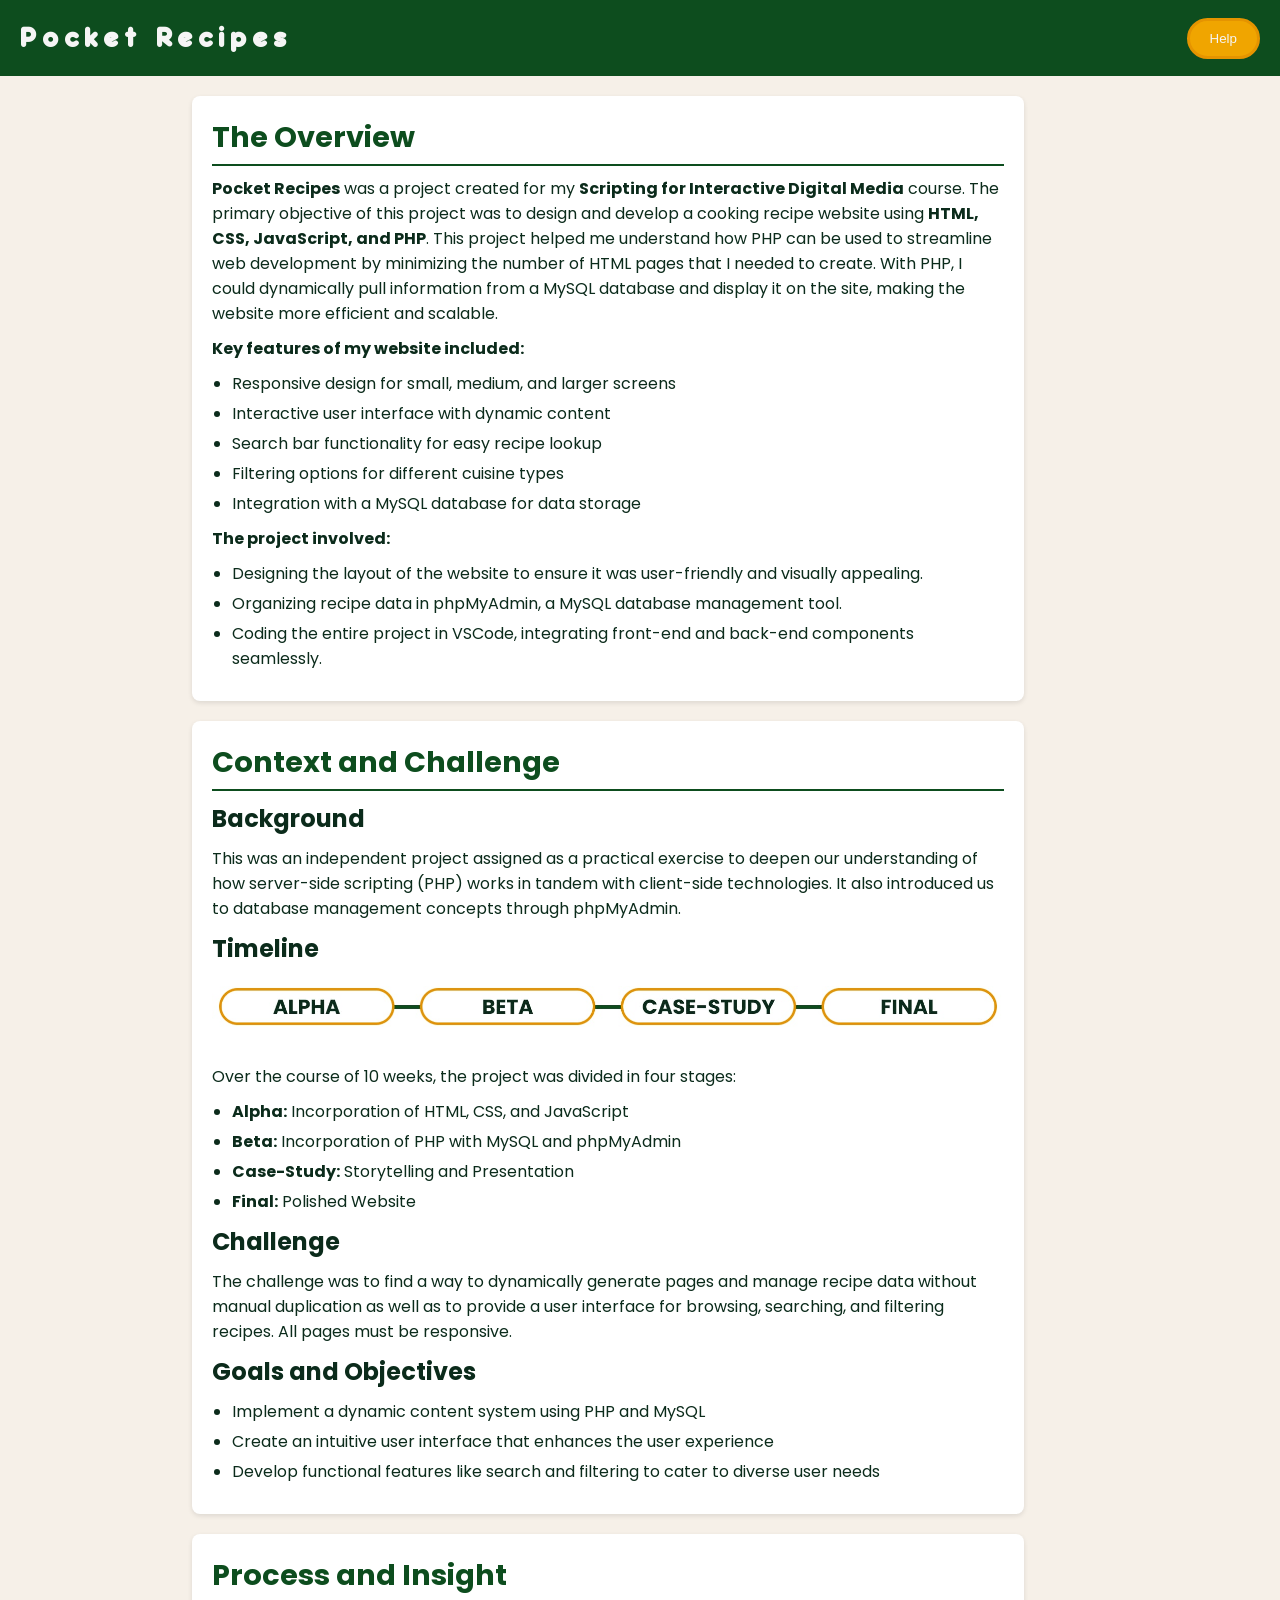
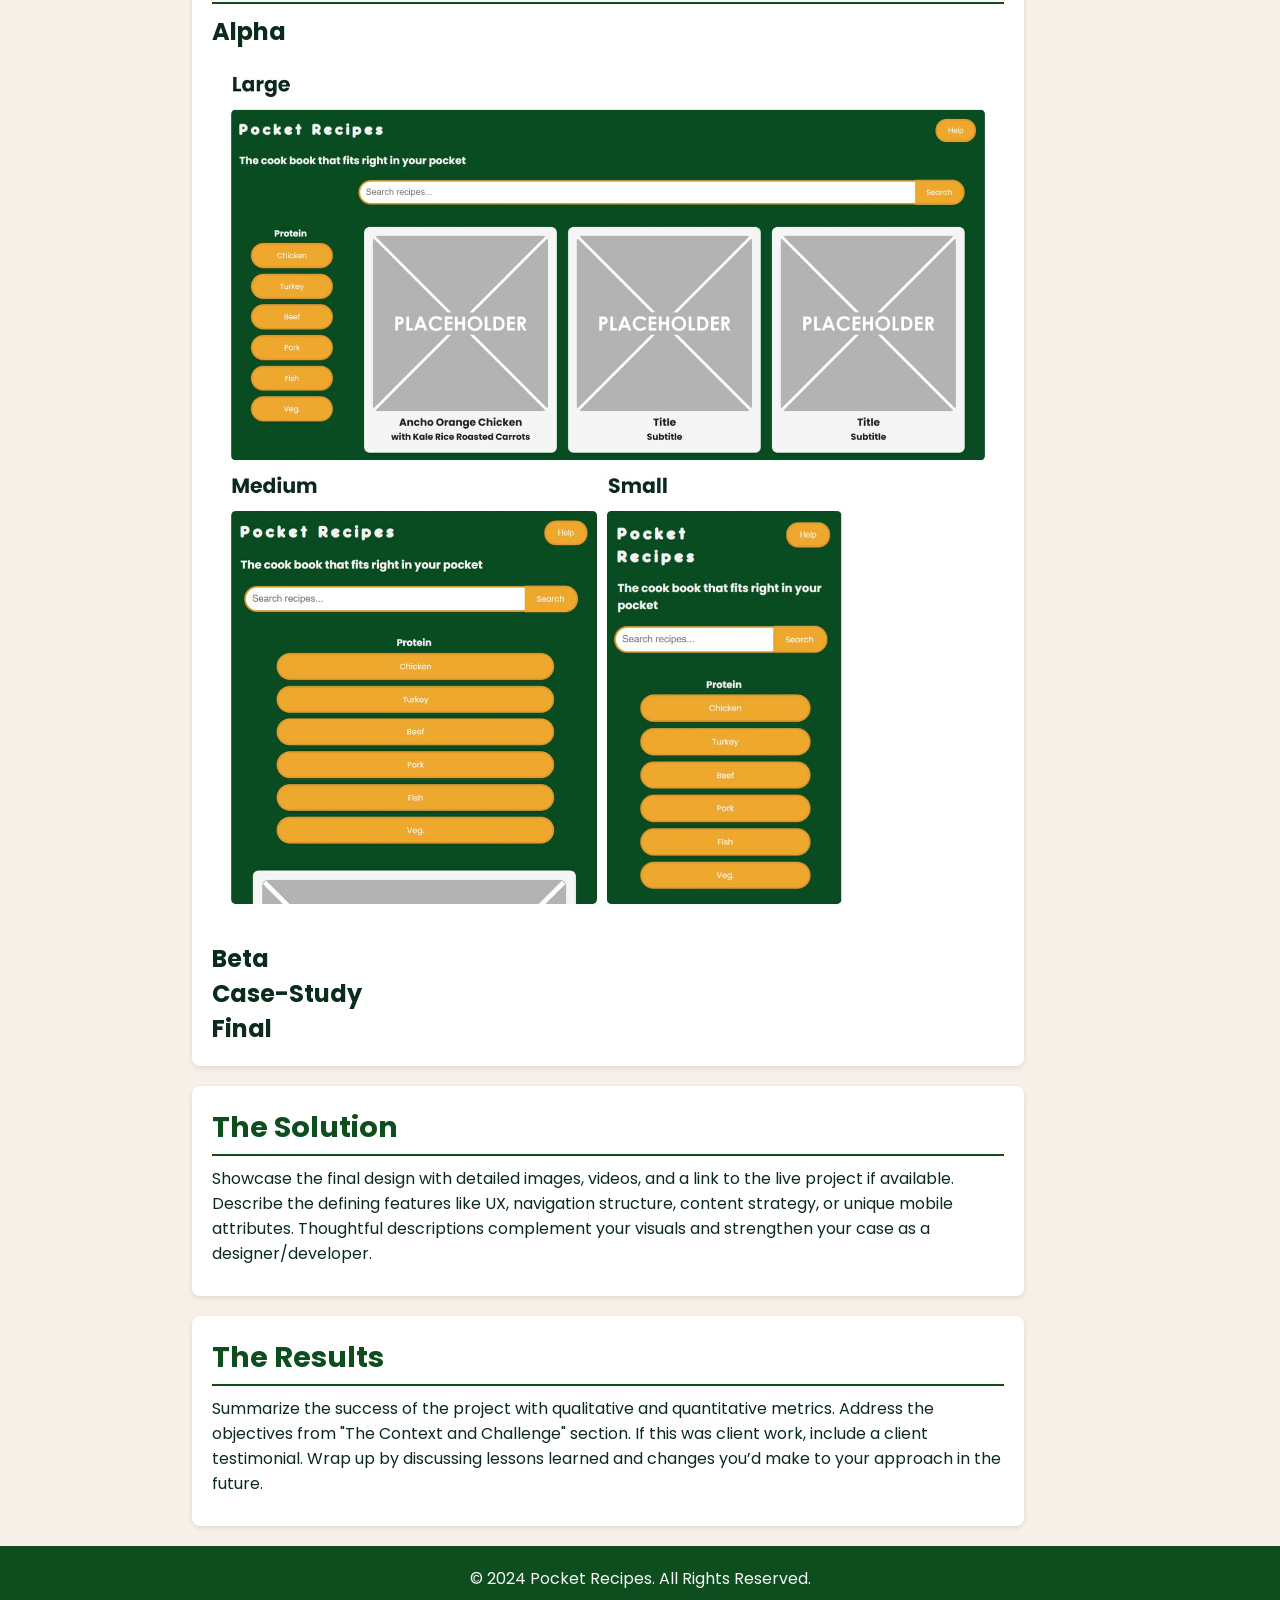
==== case-study.html @ 88df79f3 "Test" ====
<!DOCTYPE html>
<html lang="en">
<head>
    <meta charset="UTF-8">
    <meta name="viewport" content="width=device-width, initial-scale=1.0">
    <title>Case-Study Page</title>
    <link href="style.css" rel="stylesheet" type="text/css"> 
    <link rel="preconnect" href="https://fonts.googleapis.com">
    <link rel="preconnect" href="https://fonts.gstatic.com" crossorigin>
    <link href="https://fonts.googleapis.com/css2?family=Poppins:ital,wght@0,100;0,200;0,300;0,400;0,500;0,600;0,700;0,800;0,900;1,100;1,200;1,300;1,400;1,500;1,600;1,700;1,800;1,900&display=swap" rel="stylesheet">
</head>

<body>
    <!-- Hero Section -->
    <div class="hero">
        <div class="hero-text">
            <a href="index.php">
                <h1>Pocket Recipes</h1>
            </a>
        </div>
        <div class="help">
            <button onclick="window.location.href='help.php';">Help</button>    
        </div>
    </div>

    <div class="container">
        <section class="overview">
            <h1>The Overview</h1>
            <p><strong>Pocket Recipes</strong> was a project created for my <strong>Scripting for Interactive Digital Media</strong> course. The primary objective of this project was to design and develop a cooking recipe website using <strong>HTML, CSS, JavaScript, and PHP</strong>. This project helped me understand how PHP can be used to streamline web development by minimizing the number of HTML pages that I needed to create. With PHP, I could dynamically pull information from a MySQL database and display it on the site, making the website more efficient and scalable.</p>
            <p><strong>Key features of my website included:</strong></p>
            <ul>
                <li>Responsive design for small, medium, and larger screens</li>
                <li>Interactive user interface with dynamic content</li>
                <li>Search bar functionality for easy recipe lookup</li>
                <li>Filtering options for different cuisine types</li>
                <li>Integration with a MySQL database for data storage</li>
            </ul>
            <p><strong>The project involved:</strong></p>
            <ul>
                <li>Designing the layout of the website to ensure it was user-friendly and visually appealing.</li>
                <li>Organizing recipe data in phpMyAdmin, a MySQL database management tool.</li>
                <li>Coding the entire project in VSCode, integrating front-end and back-end components seamlessly.</li>
            </ul>
        </section>

        <section class="context-challenge">
            <h1>Context and Challenge</h1>
            <h2>Background</h2>
            <p>This was an independent project assigned as a practical exercise to deepen our understanding of how server-side scripting (PHP) works in tandem with client-side technologies. It also introduced us to database management concepts through phpMyAdmin.</p>
            <h2>Timeline</h2>
            <img src="pics/timeline-min.jpg" alt="Timeline">
            <p>Over the course of 10 weeks, the project was divided in four stages:<p>
            <ul>
                <li><strong>Alpha:</strong> Incorporation of HTML, CSS, and JavaScript </li>
                <li><strong>Beta:</strong> Incorporation of PHP with MySQL and phpMyAdmin</li>
                <li><strong>Case-Study:</strong> Storytelling and Presentation</li>
                <li><strong>Final:</strong> Polished Website</li>
            </ul>
            <h2>Challenge</h2>
            <p>The challenge was to find a way to dynamically generate pages and manage recipe data without manual duplication as well as to provide a user interface for browsing, searching, and filtering recipes. All pages must be responsive.</p>
            <h2>Goals and Objectives</h2>
            <ul>
                <li>Implement a dynamic content system using PHP and MySQL</li>
                <li>Create an intuitive user interface that enhances the user experience</li>            
                <li>Develop functional features like search and filtering to cater to diverse user needs</li>
            </ul>
        </section>

        <section class="process-insight">
            <h1>Process and Insight</h1>
            <h2>Alpha</h2>
            <img src="pics/alpha-home-min.jpg" alt="Alpha">
            <h2>Beta</h2>
            <h2>Case-Study</h2>
            <h2>Final</h2>
        </section>

        <section class="solution">
            <h1>The Solution</h1>
            <p>Showcase the final design with detailed images, videos, and a link to the live project if available. Describe the defining features like UX, navigation structure, content strategy, or unique mobile attributes. Thoughtful descriptions complement your visuals and strengthen your case as a designer/developer.</p>
        </section>

        <section class="results">
            <h1>The Results</h1>
            <p>Summarize the success of the project with qualitative and quantitative metrics. Address the objectives from "The Context and Challenge" section. If this was client work, include a client testimonial. Wrap up by discussing lessons learned and changes you’d make to your approach in the future.</p>
        </section>
    </div>

    <!-- Footer -->
    <footer>
        <p>&copy; 2024 Pocket Recipes. All Rights Reserved.</p>
    </footer>

    <script src="scripts.js"></script>
</body>
</html>
---- style.css ----
/* General Reset and Box-Sizing */
* {
  margin: 0;
  padding: 0;
  box-sizing: border-box;
}

/* Root */
:root {
  --orange: #f0a500;
  --dark-orange:#e59400; 
  --darker-orange: #c07d00;
  --burnt-orange: #cc7d06;
  --dark-green: #0d4d1e;
  --light-green: #197f34;
  --off-black: #1e1e1e;
  --tan: #f6f0e8;
  --green-text: #0b2b1b;
}

strong {
  color: var(--green-text);
}

/* Fonts */ 
@font-face {
  font-family: "FFat";
  src: url(fonts/FranxurterTotallyFat-X3G4Z.ttf);
}

@font-face {
  font-family: "FMed";
  src: url(fonts/FranxurterTotallyMedium-gxwjp.ttf);
}

/* Hero, Help Button, Case-Study Button, and Statement */
.hero {
  display: flex;
  justify-content: space-between;
  align-items: center;
  background-color: var(--dark-green);
}

.hero-text {
  flex: 1;
}

.hero-text h1{
  font-family: "FMed";
  color: whitesmoke;
  letter-spacing: 6px;
  padding: 20px;
}

.hero-text a  {
  text-decoration: none;
}

.help {
  text-align: right;
  padding-right: 20px;
  font-family: "Poppins";
}

.help button {
  padding: 10px 20px;
  border-radius: 30px;
  color: whitesmoke;
  background-color: var(--orange);
  border: 3px solid var(--dark-orange);
}

.help button:hover {
  cursor: pointer;
  background-color: var(--dark-orange);
}

.help-content {
  margin: 0px 40px;
  color: whitesmoke;
}

.help-content li {
  font-family: "Poppins";
  color: var(--green-text);
}

.help-content h3 {
  font-family: "Poppins";
  margin-top: 20px;
  color: var(--green-text);
}

.help-content h2 {
  font-family: "Poppins";
  font-size: 2rem;
  letter-spacing: 2px;
  padding: 20px;
  color: var(--green-text);
  text-align: center;
}

.help-content li {
  margin: 20px 40px;
}

/* Body Styles */
body {
  font-family: "Poppins";
  color:var(--green-text);
  background-color: var(--tan);
}

/* Search Form */

.search {
  margin: 2% 15%;
}

.search-form {
  display: flex;
  justify-content: center;
  margin-bottom: 20px;
  margin-top: 20px;
}

.search-form input[type="text"] {
  padding: 10px;
  font-size: 16px;
  border: 3px solid var(--dark-orange);
  border-radius: 30px 0px 0px 30px;
  width: 100%;
  outline: none;
  border-right: none;
}

.search-form button {
  background-color: var(--orange);
  color: whitesmoke;
  border: 3px solid var(--dark-orange);
  border-left: none;
  border-radius: 0px 30px 30px 0;
  padding: 10px 20px;
  cursor: pointer;
  font-family: "Poppins";
  outline: none;
}

.search-form button:hover {
  background-color: var(--dark-orange);
}

/* Filter Button Container */
.filter-button {
  display: flex;
  justify-content: center;
  gap: 10px;
  margin-bottom: 0px;
  flex-wrap: wrap; 
}

.filter-button form button {
  padding: 10px 20px;
  background-color: var(--orange);
  border: 10px solid var(--dark-orange);
  color: whitesmoke;
  border: none;
  border-radius: 20px;
  cursor: pointer;
}

.filter-button form button:hover {
  background-color: var(--dark-orange);
  transform: scale(1.1); 
}

.filter-button form button:active {
  transform: scale(1); /* Reset scale when clicked */
}

/* Recipe Cards Display */
.recipe-cards {
  display: flex;
  flex-wrap: wrap;
  gap: 20px;
  justify-content: center;
  margin: 20px 0px;
  padding: 2% 15%;
}

/* Recipe Card Styles */
.recipe-card {
  background-color: white;
  border-radius: 8px;
  box-shadow: 0 2px 8px rgba(0, 0, 0, 0.1);
  width: 300px;
  padding: 0px;
  text-align: center;
  transition: transform 0.3s ease, box-shadow 0.3s ease;
}

.recipe-card:hover {
  box-shadow: 0 10px 20px rgba(0, 0, 0, 0.2);
}

/* Recipe Image */
.recipe-image {
  width: 100%;
  height: auto;
  border-radius: 8px 8px 0px 0px;
  padding: 15px;
}

/* Recipe Title and Subtitle */
.recipe-title {
  font-size: 1.5em;
  font-weight: bold;
  margin-top: 10px;
  margin-left: 10px;
  margin-right: 10px;
}

.recipe-subtitle {
  font-size: 1.1em;
  color: #555;
  margin-top: 5px;
  margin-left: 10px;
  margin-right: 10px;
}

/* Recipe Information */
.recipe-card p {
  font-size: 14px;
  color: #666;
  margin-top: 10px;
  margin-bottom: 20px;
}

/* Recipe Description */
.recipe-description {
  font-size: 14px;
  color: #333;
  margin-top: 10px;
  line-height: 1.6;
}

/* Ingredients List */
.ingredients-list {
  list-style-type: none;
  margin-top: 10px;
  padding-left: 0;
}

.ingredients-list li {
  font-size: 14px;
  color: #555;
}

/* Steps Section */
.steps-container {
  margin-top: 20px;
  text-align: left;
}

.step {
  margin-bottom: 10px;
}

.step strong {
  font-weight: bold;
}

.step p {
  font-size: 14px;
  color: #333;
  margin-left: 10px;
}

/* Recipe Link */
.recipe-link {
  text-decoration: none;
  color: inherit;
}

/* Case-Study*/

.case-study {
  text-align: left;
  padding-right: 20px;
  font-family: "Poppins";
}

.case-study button {
  padding: 10px 20px;
  border-radius: 30px;
  color: whitesmoke;
  background-color: var(--orange);
  border: 3px solid var(--dark-orange);
}
.container {
  /* max-width: 1200px; */
  margin: 0 auto;
  padding-left:15%;
  padding-right: 20%;
  padding-top: 20px;
}

section {
  padding: 20px;
  background: #fff;
  border-radius: 8px;
  box-shadow: 0 2px 5px rgba(0, 0, 0, 0.1);
  margin-bottom: 20px;
}

section img {
  width: 100%;
  margin: 20px 0px;
}

section h1 {
  color: var(--dark-green);
  font-size: 1.8rem;
  margin-bottom: 10px;
  border-bottom: 2px solid var(--dark-green);
  padding-bottom: 5px;
}

section p {
  margin: 10px 0;
  font-size: 1rem;
  color: var(--text-color);
}

ul {
  list-style-type: disc;
  padding-left: 20px;
  margin: 10px 0;
}

ul li {
  margin: 5px 0;
  color: var(--text-color);
}

p strong {
  color: var(--green-text);
}

.sad-carrot {
  width: 60%;
  align-items: center;
  align-items: center;
}

.no-results-container {
  text-align: center;
  align-items: center;
}

footer {
  text-align: center;
  font-family: "Poppins";
  color: whitesmoke;
  background-color: var(--dark-green);
  padding: 20px;
}

/* Media Query for smaller screens */
@media (max-width: 768px) {
  .filter-button {
    justify-content: center; 
  }

  .filter-button form {
    flex-basis: 100%; 
    text-align: center;
  }

  .filter-button form button {
    width: 40%; 
    margin-bottom: 10px; 
  }
}
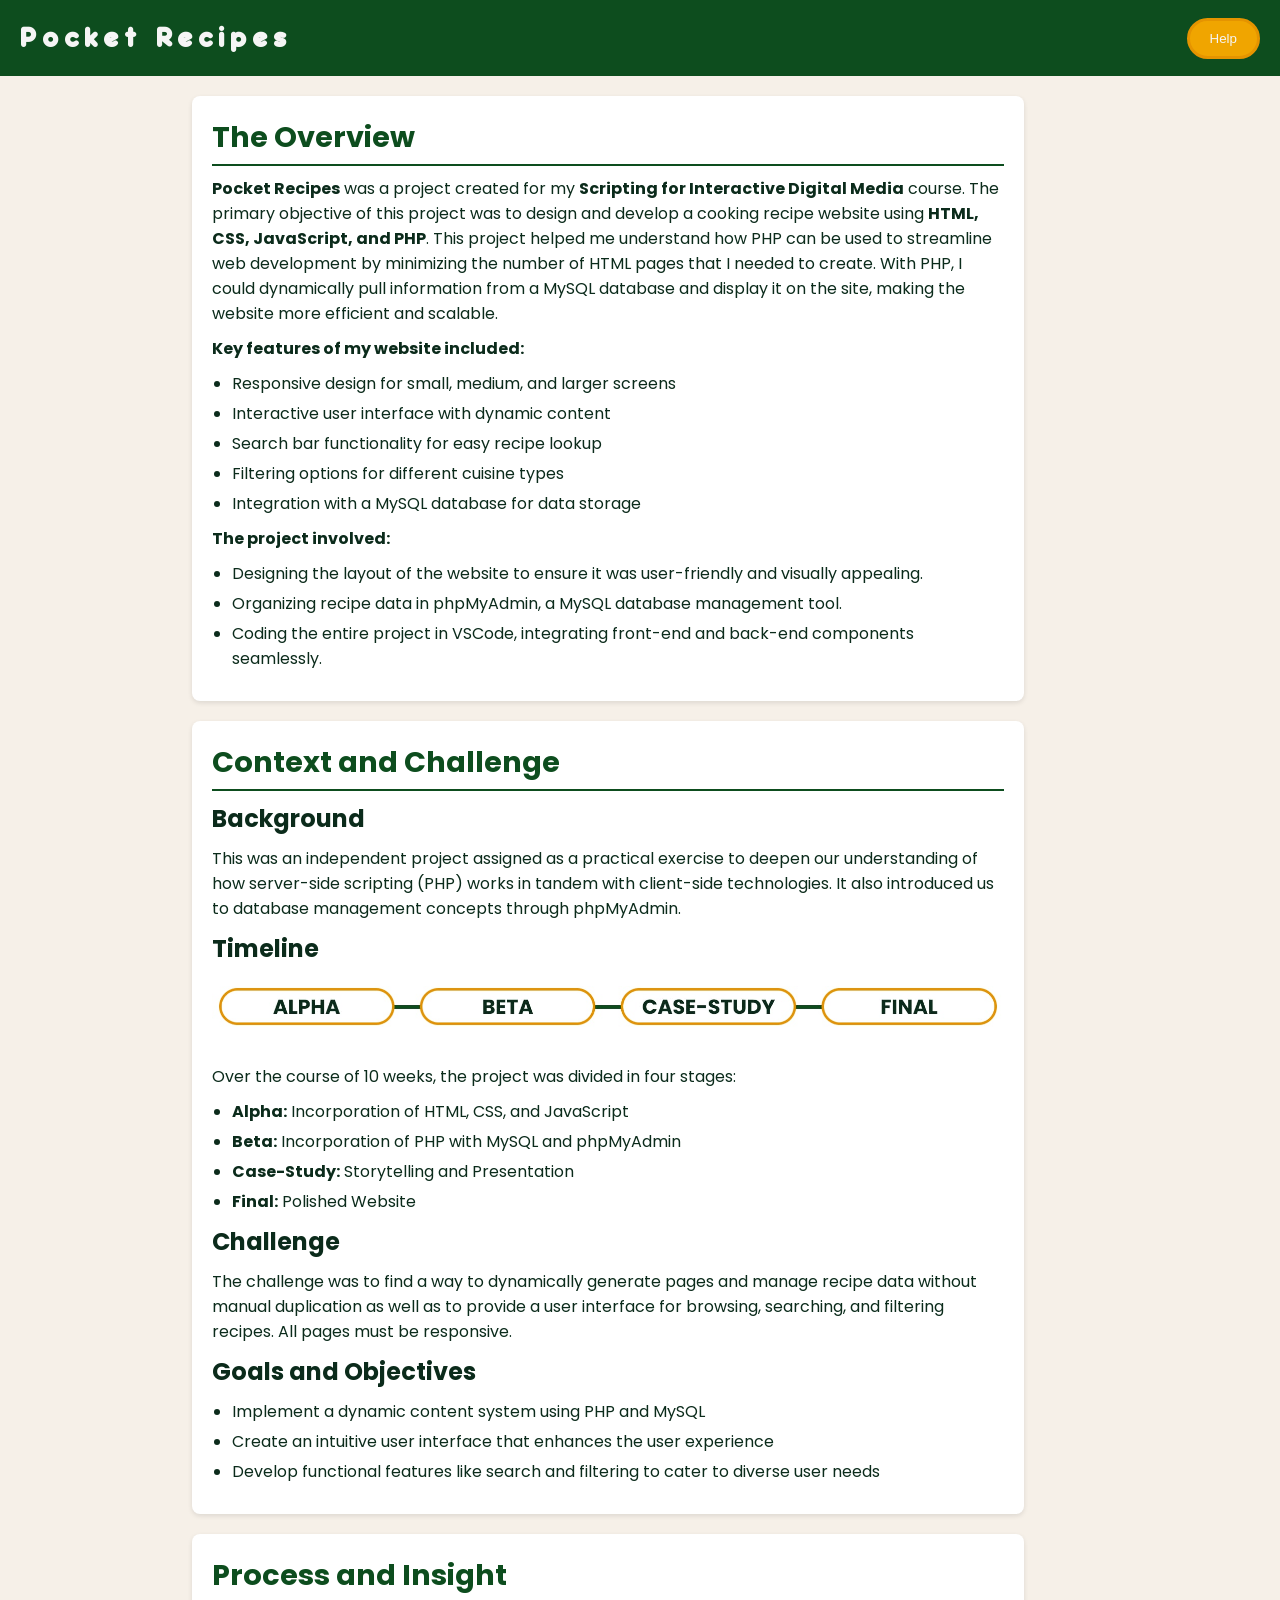
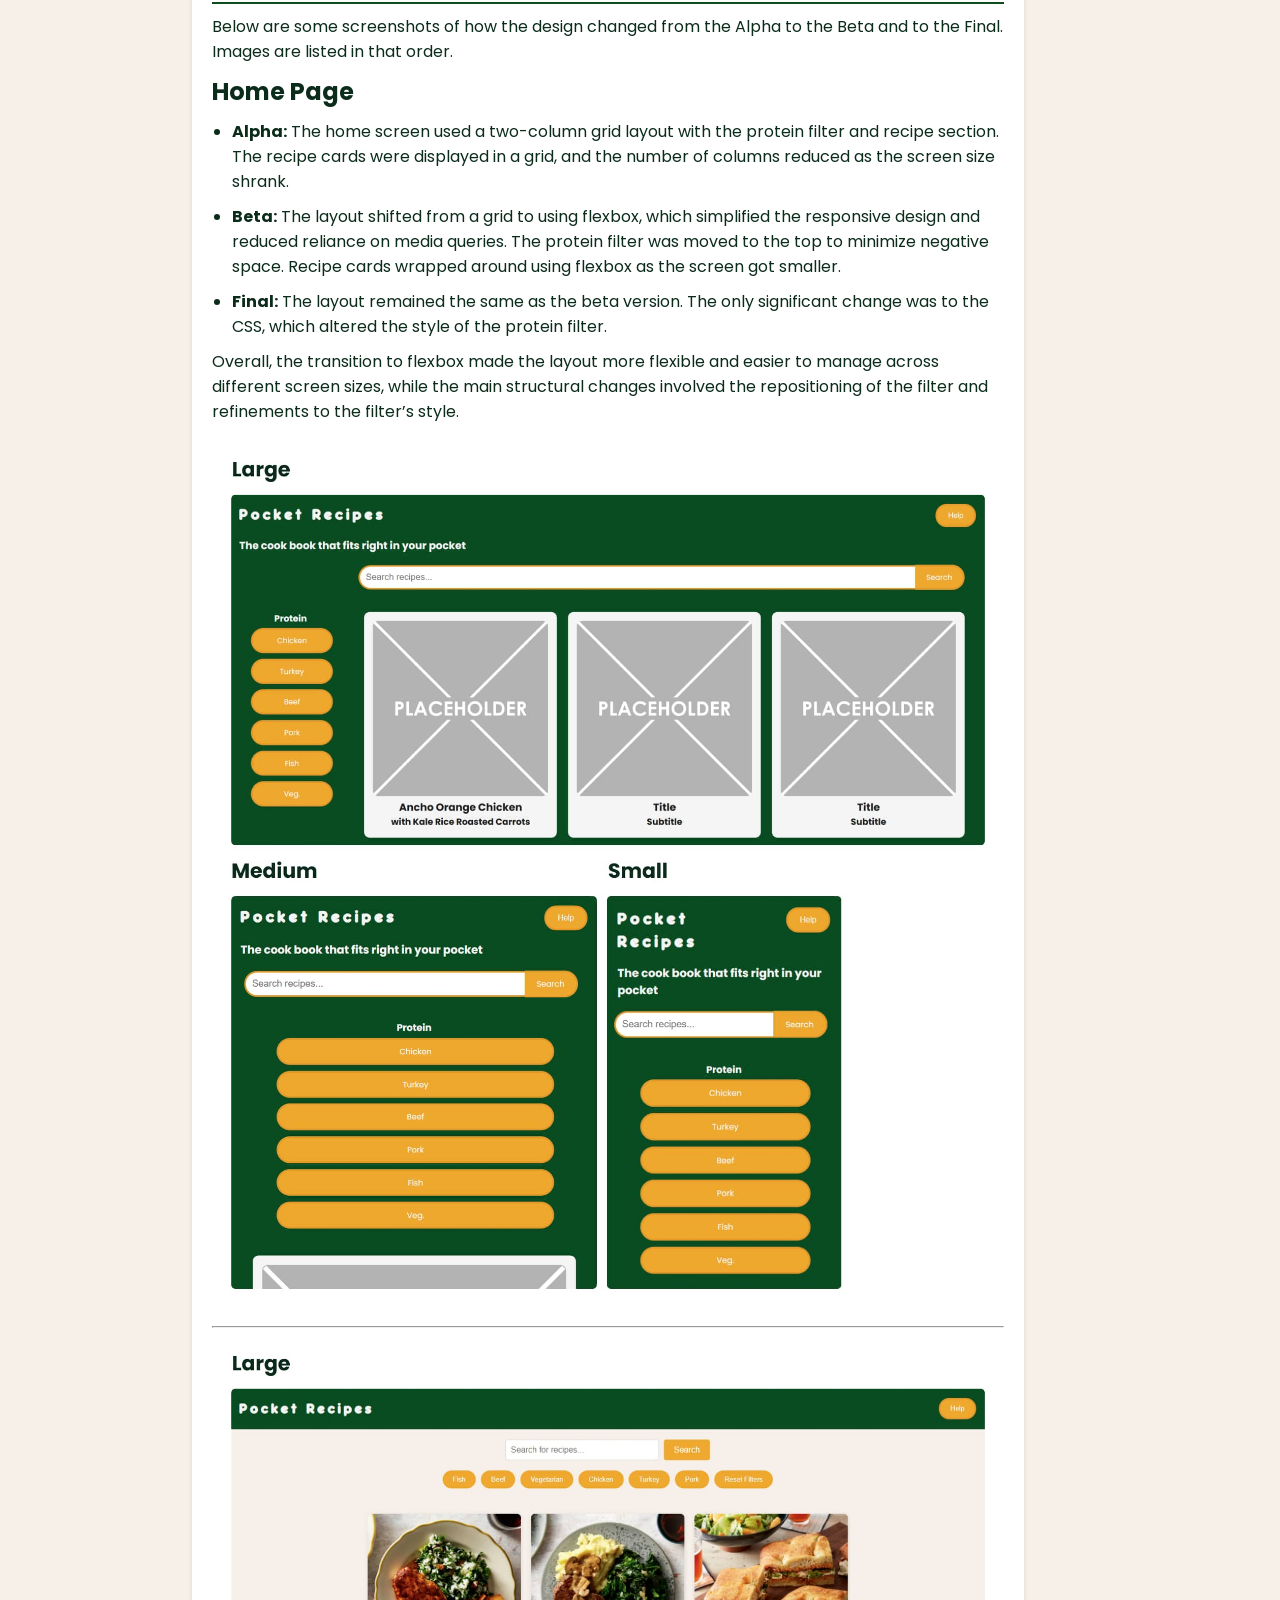
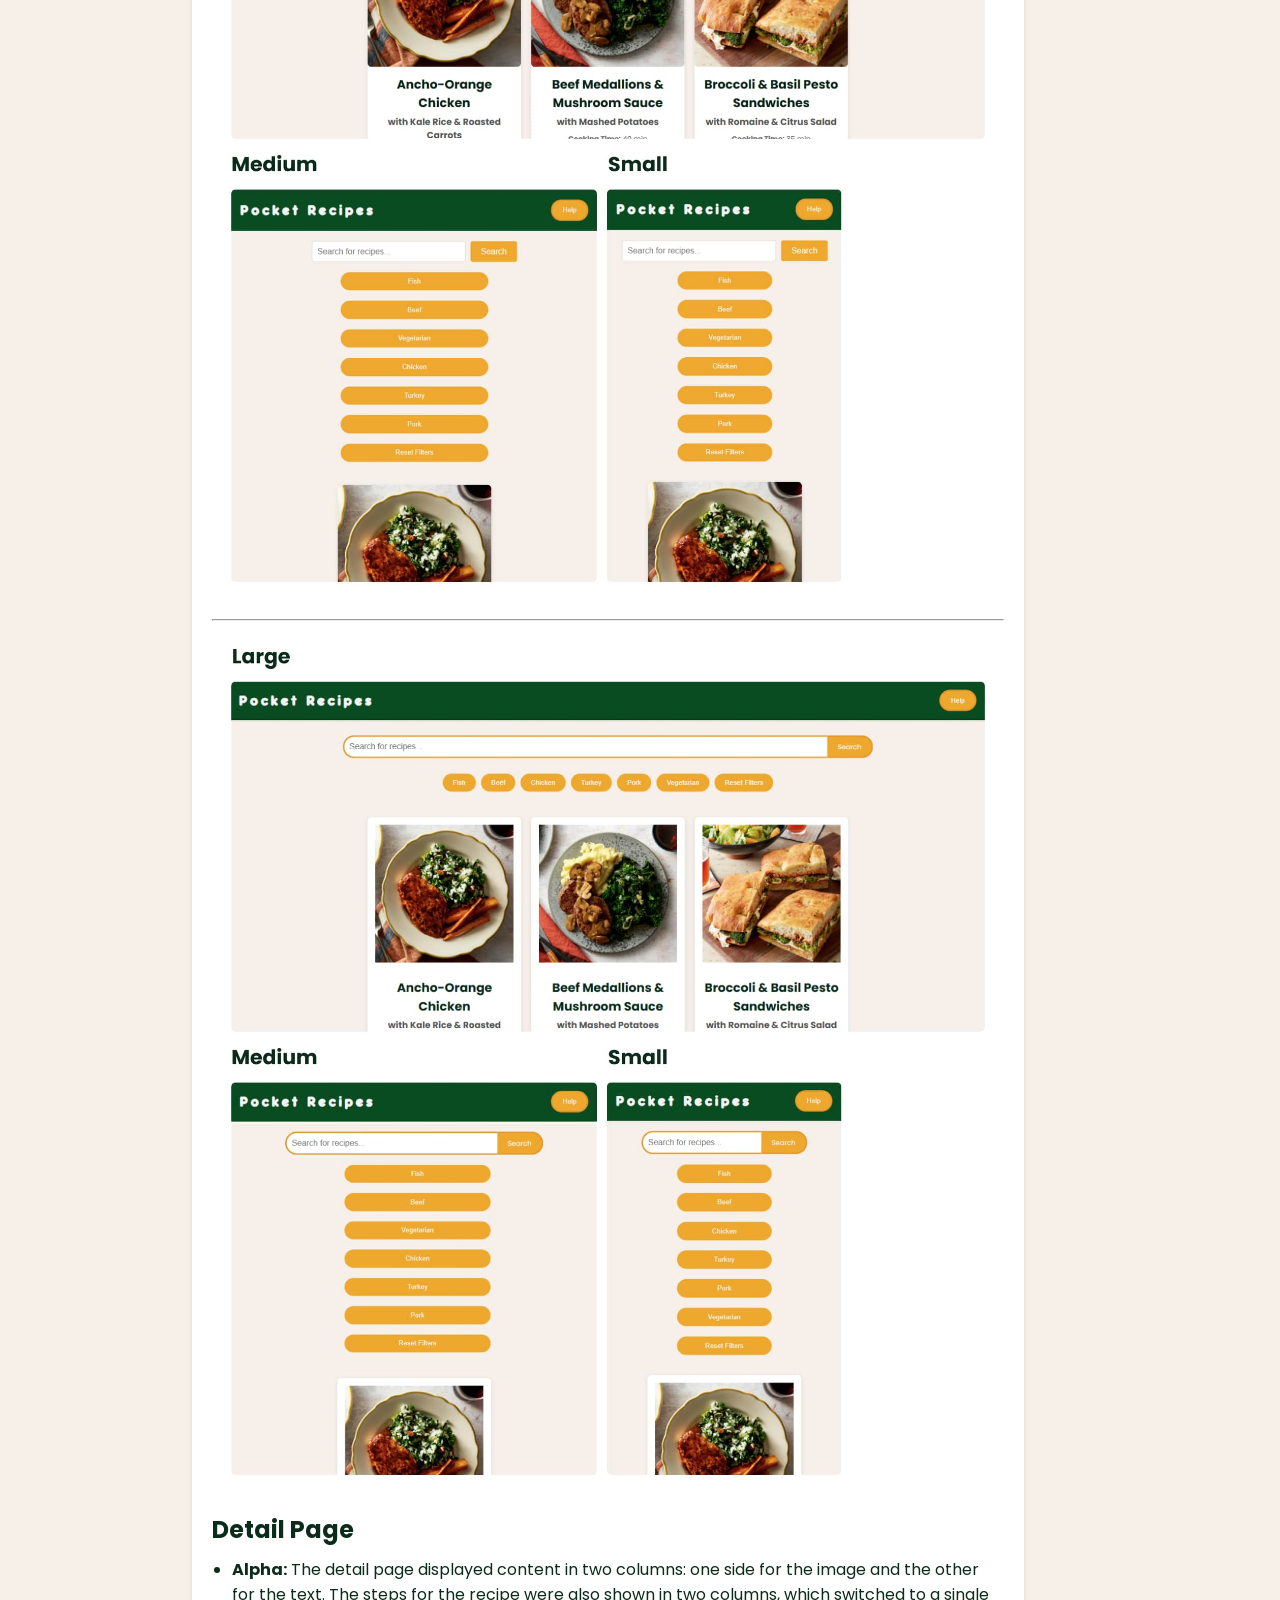
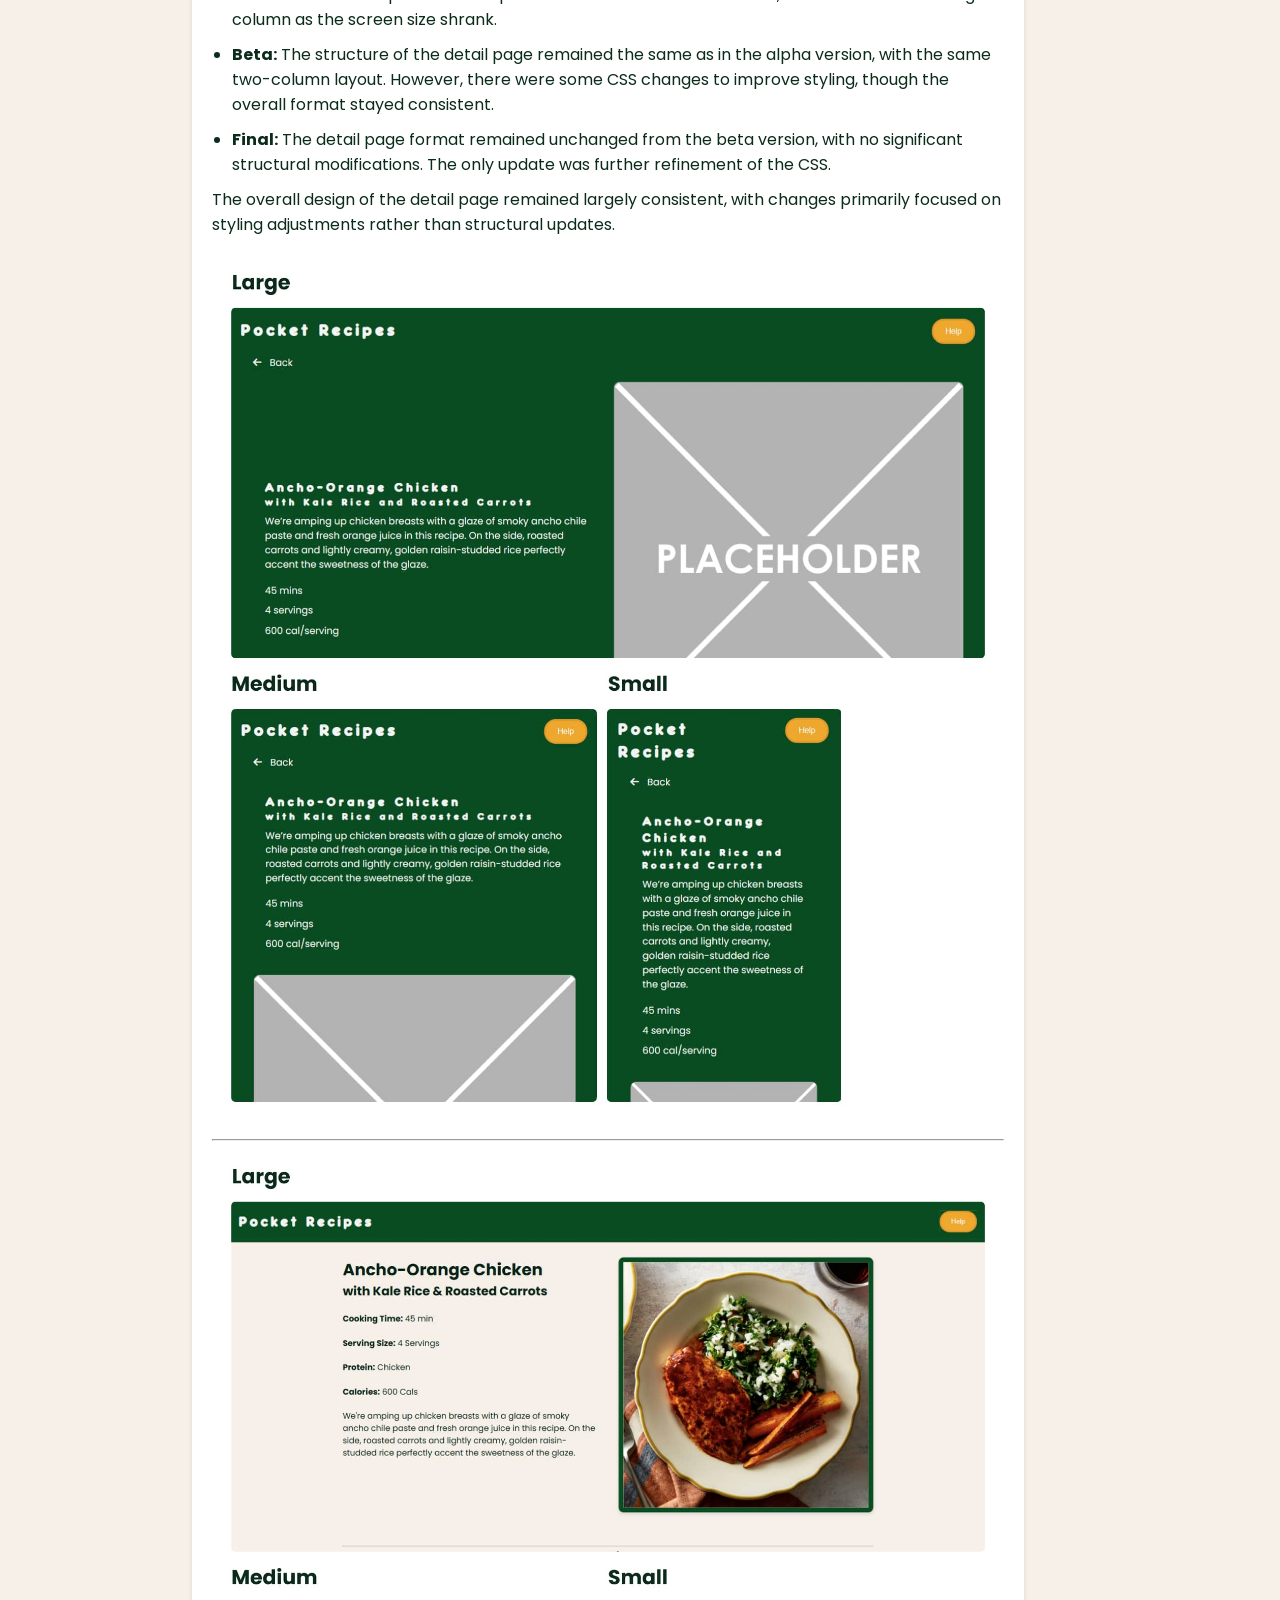
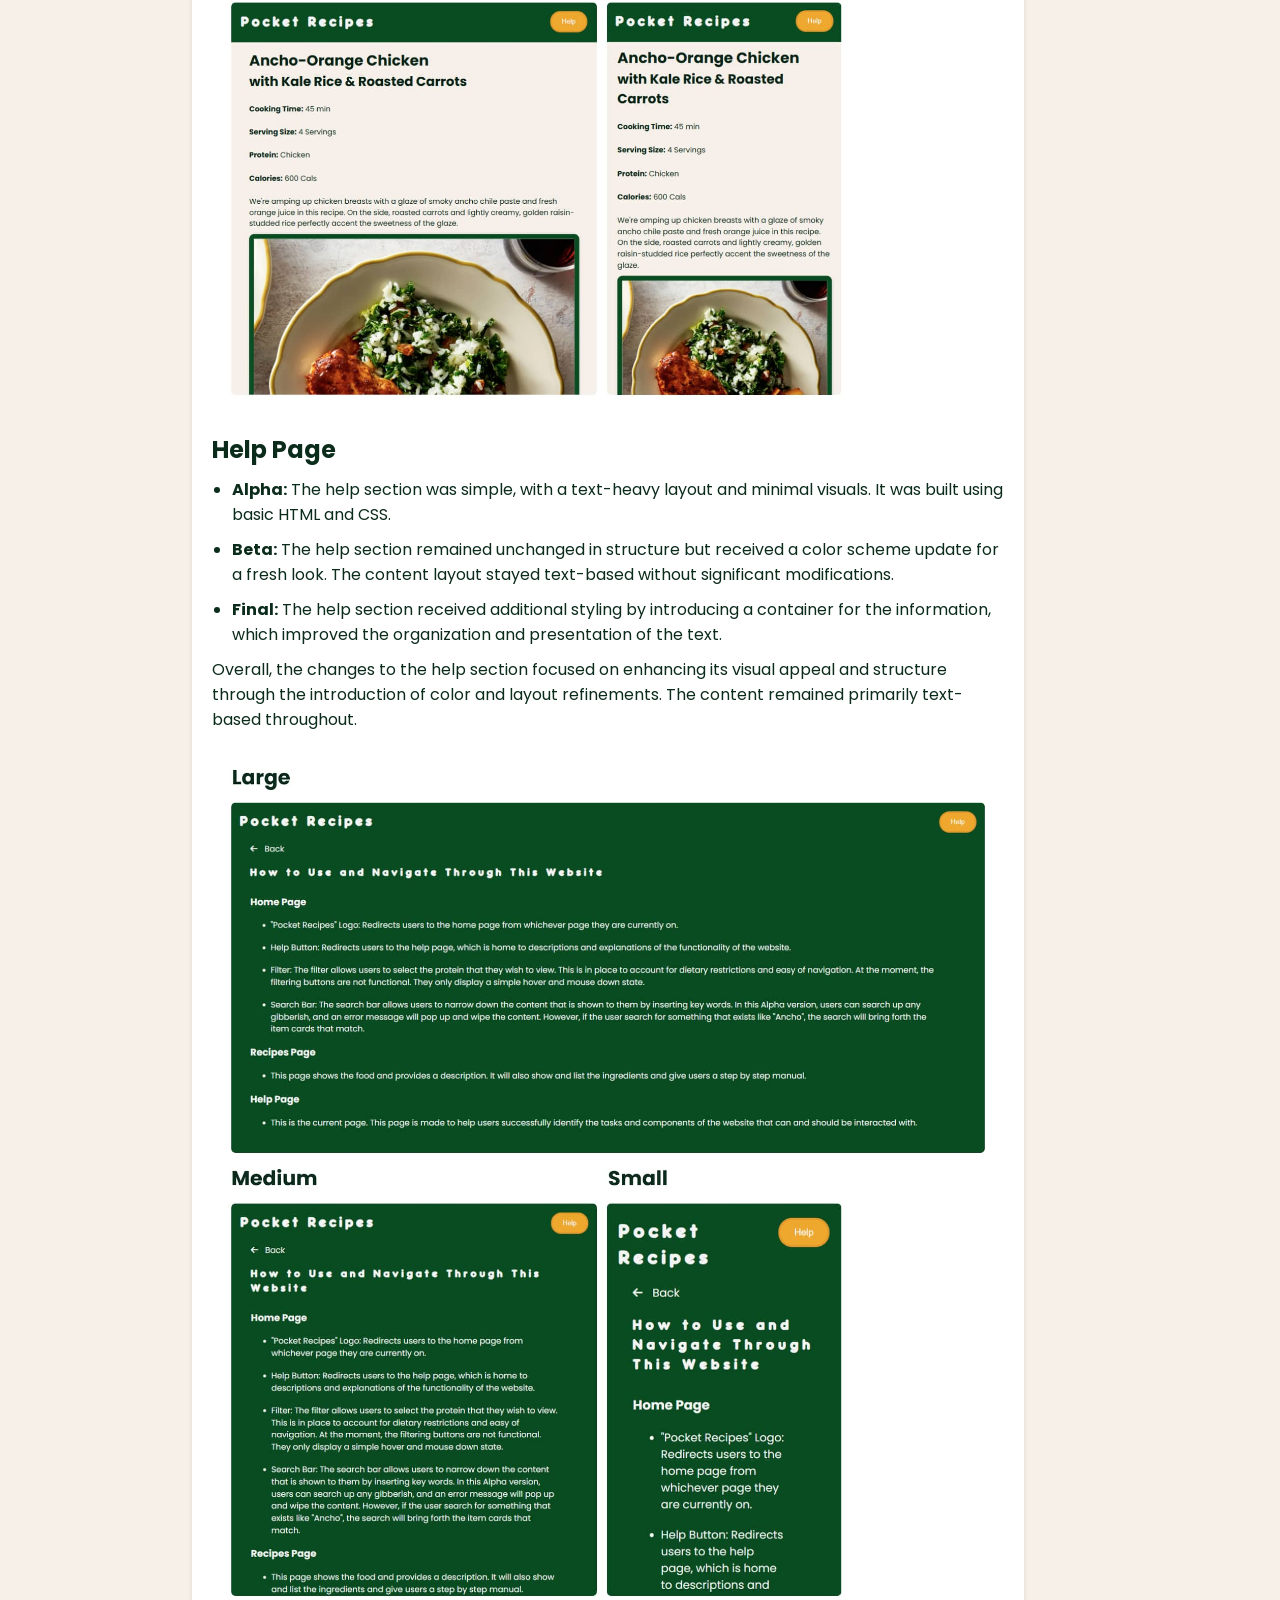
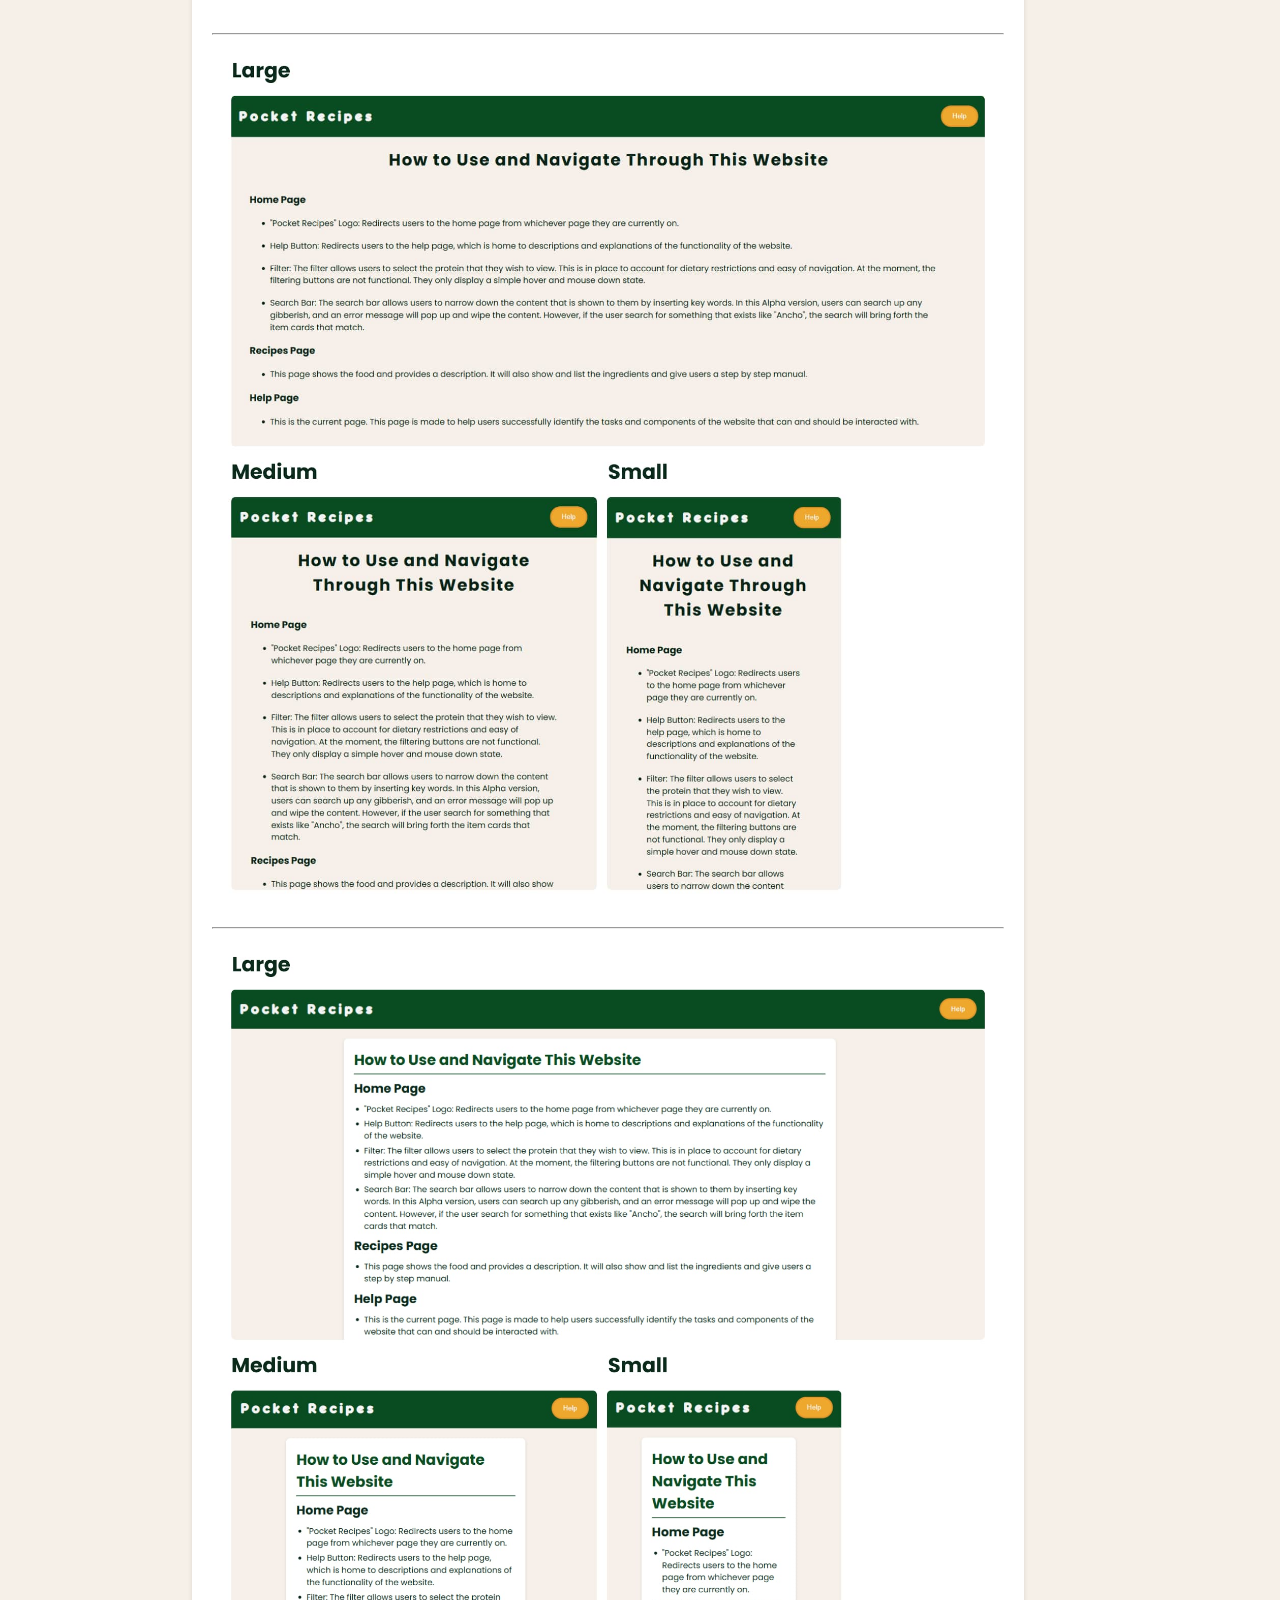
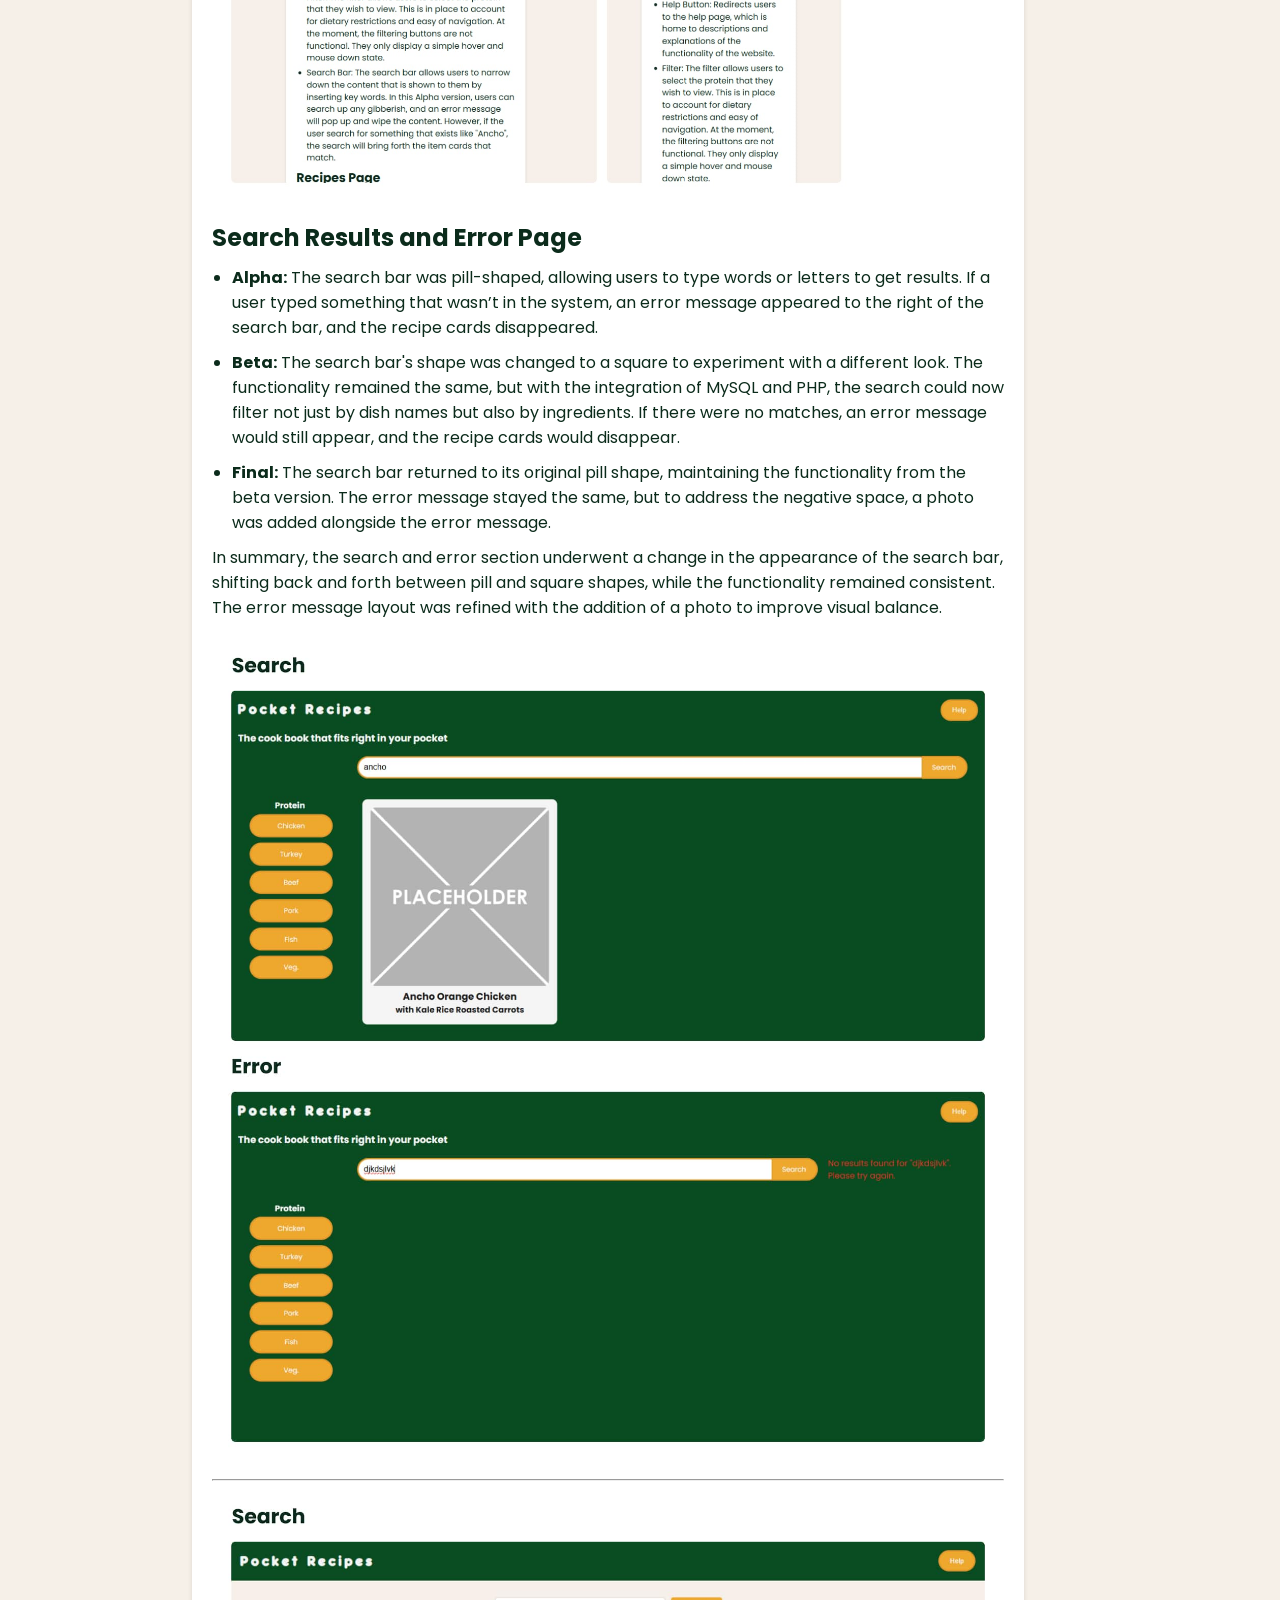
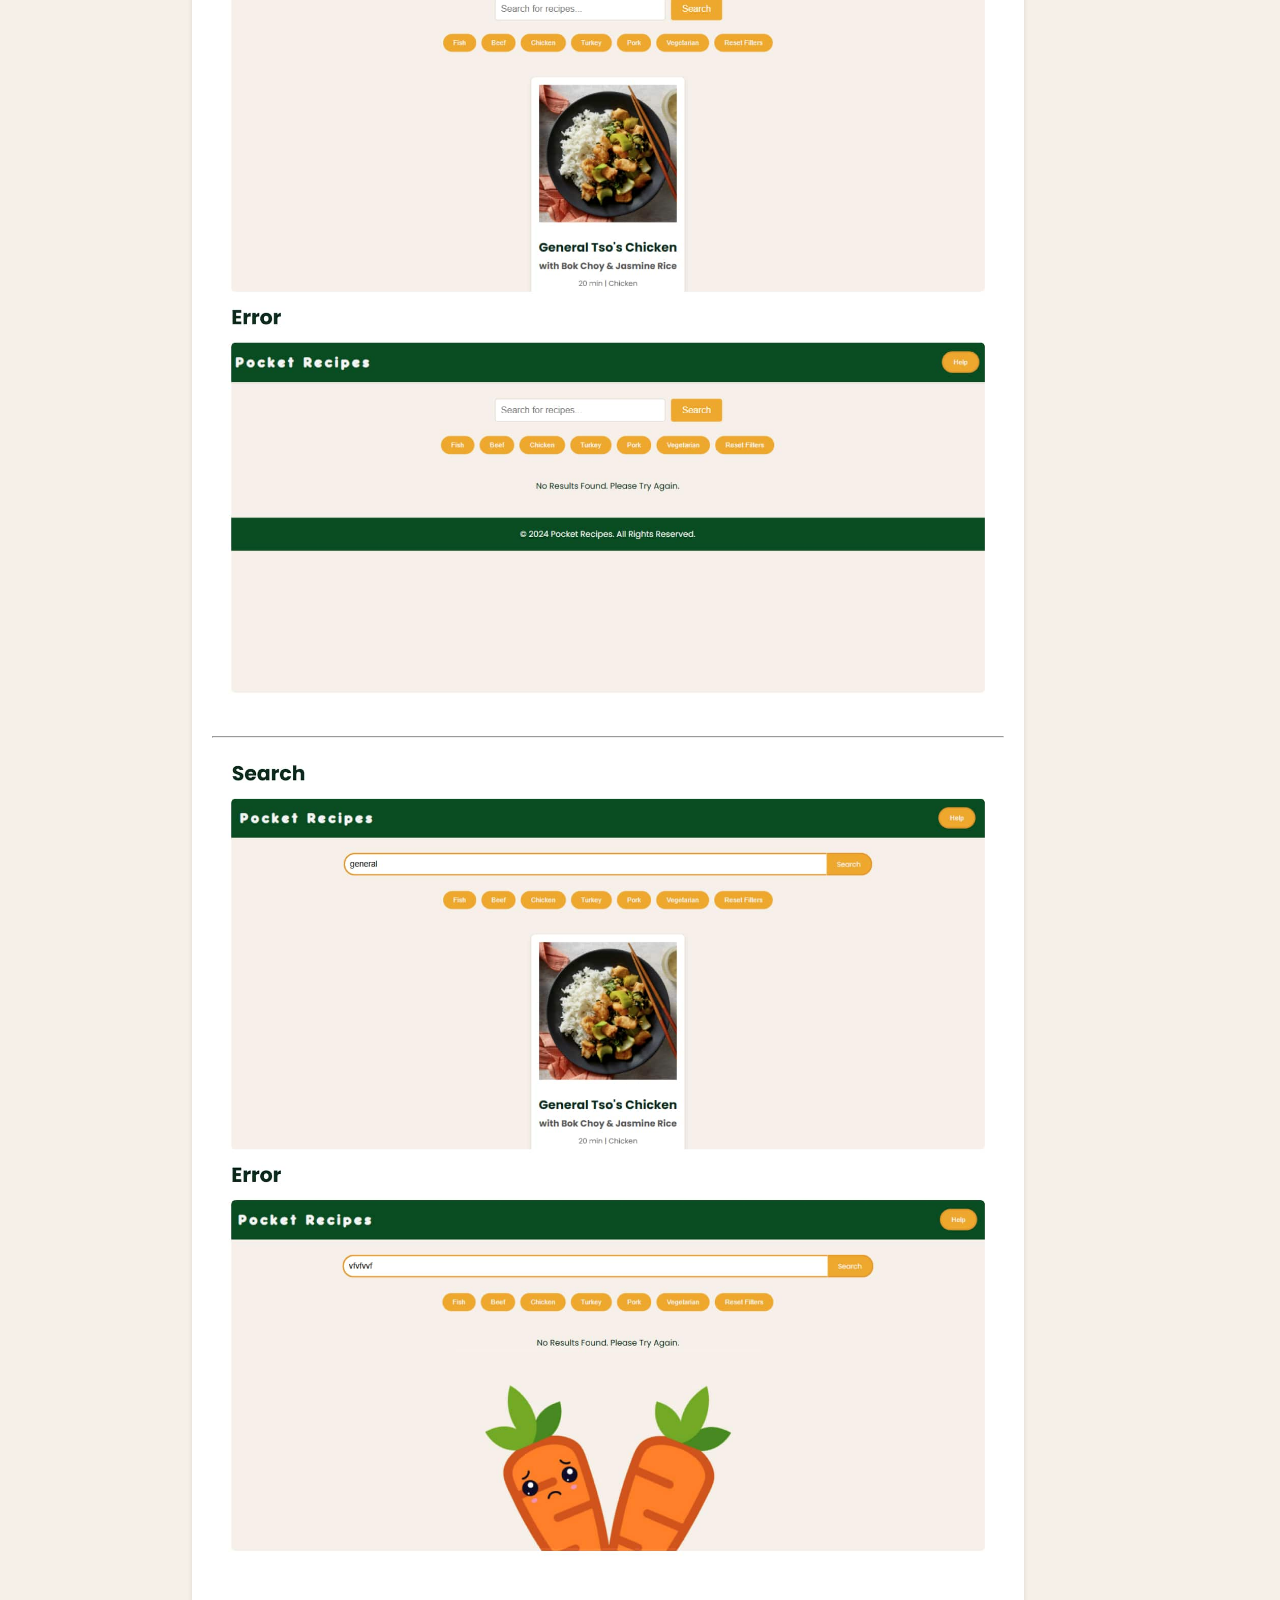
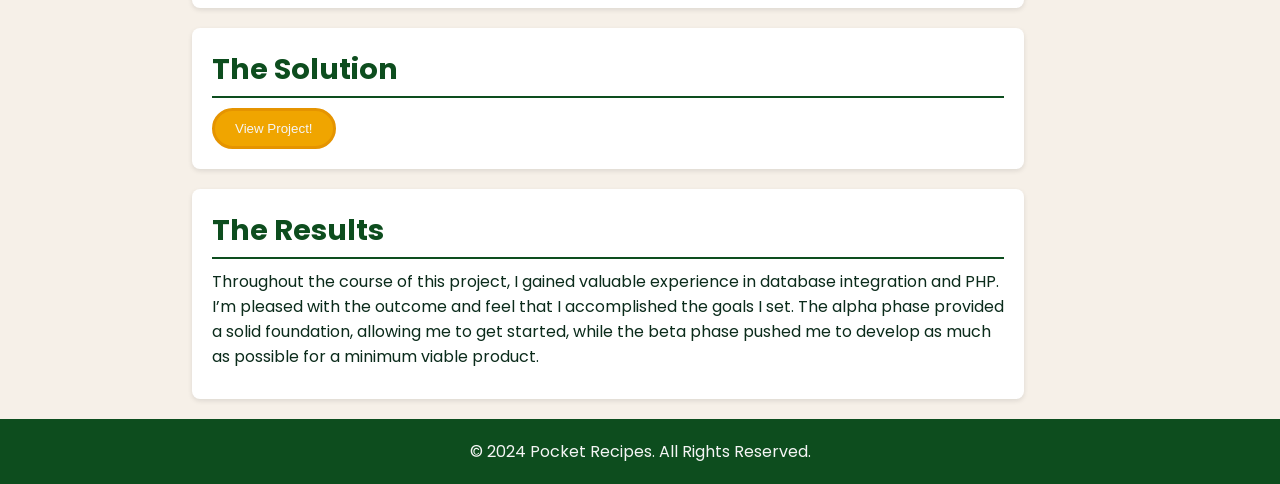
==== commit 1472dabe: "Update" ====
--- a/case-study.html
+++ b/case-study.html
@@ -19,7 +19,7 @@
             </a>
         </div>
         <div class="help">
-            <button onclick="window.location.href='help.php';">Help</button>    
+            <button onclick="window.location.href='help.html';">Help</button>    
         </div>
     </div>
 
@@ -68,21 +68,58 @@
 
         <section class="process-insight">
             <h1>Process and Insight</h1>
-            <h2>Alpha</h2>
-            <img src="pics/alpha-home-min.jpg" alt="Alpha">
-            <h2>Beta</h2>
-            <h2>Case-Study</h2>
-            <h2>Final</h2>
+            <p>Below are some screenshots of how the design changed from the Alpha to the Beta and to the Final. Images are listed in that order.</p>
+            <h2>Home Page</h2>
+            <ul>
+                <li><p><strong>Alpha:</strong> The home screen used a two-column grid layout with the protein filter and recipe section. The recipe cards were displayed in a grid, and the number of columns reduced as the screen size shrank.</p></li>
+                <li><p><strong>Beta:</strong> The layout shifted from a grid to using flexbox, which simplified the responsive design and reduced reliance on media queries. The protein filter was moved to the top to minimize negative space. Recipe cards wrapped around using flexbox as the screen got smaller.</p></li>
+                <li><p><strong>Final:</strong> The layout remained the same as the beta version. The only significant change was to the CSS, which altered the style of the protein filter.</p></li>
+            </ul>
+            <p>Overall, the transition to flexbox made the layout more flexible and easier to manage across different screen sizes, while the main structural changes involved the repositioning of the filter and refinements to the filter’s style.</p>
+            <img src="pics/alpha-home-min.jpg" alt="Alpha"><hr>
+            <img src="pics/beta-home-min.jpg" alt="Beta"><hr>
+            <img src="pics/final-home-min.jpg" alt="Final">
+            <h2>Detail Page</h2>
+            <ul>
+                <li><p><strong>Alpha:</strong> The detail page displayed content in two columns: one side for the image and the other for the text. The steps for the recipe were also shown in two columns, which switched to a single column as the screen size shrank.</p></li>
+                <li><p><strong>Beta:</strong> The structure of the detail page remained the same as in the alpha version, with the same two-column layout. However, there were some CSS changes to improve styling, though the overall format stayed consistent.</p></li>
+                <li><p><strong>Final:</strong> The detail page format remained unchanged from the beta version, with no significant structural modifications. The only update was further refinement of the CSS.</p></li>
+            </ul>
+            <p>The overall design of the detail page remained largely consistent, with changes primarily focused on styling adjustments rather than structural updates.</p>
+            <img src="pics/alpha-detail-min.jpg" alt="Alpha"><hr>
+            <img src="pics/beta-detail-min.jpg" alt="Beta">
+            <h2>Help Page</h2>
+            <ul>
+                <li><p><strong>Alpha:</strong> The help section was simple, with a text-heavy layout and minimal visuals. It was built using basic HTML and CSS.</p></li>
+                <li><p><strong>Beta:</strong> The help section remained unchanged in structure but received a color scheme update for a fresh look. The content layout stayed text-based without significant modifications.</p></li>
+                <li><p><strong>Final:</strong> The help section received additional styling by introducing a container for the information, which improved the organization and presentation of the text.</p></li>
+            </ul>
+            <p>Overall, the changes to the help section focused on enhancing its visual appeal and structure through the introduction of color and layout refinements. The content remained primarily text-based throughout.</p>
+            <img src="pics/alpha-help-min.jpg" alt="Alpha"><hr>
+            <img src="pics/beta-help-min.jpg" alt="Beta"><hr>
+            <img src="pics/final-help-min.jpg" alt="Final">
+            <h2>Search Results and Error Page</h2>
+            <ul>
+                <li><p><strong>Alpha:</strong> The search bar was pill-shaped, allowing users to type words or letters to get results. If a user typed something that wasn’t in the system, an error message appeared to the right of the search bar, and the recipe cards disappeared.</p></li>
+                <li><p><strong>Beta:</strong> The search bar's shape was changed to a square to experiment with a different look. The functionality remained the same, but with the integration of MySQL and PHP, the search could now filter not just by dish names but also by ingredients. If there were no matches, an error message would still appear, and the recipe cards would disappear.</p></li>
+                <li><p><strong>Final:</strong> The search bar returned to its original pill shape, maintaining the functionality from the beta version. The error message stayed the same, but to address the negative space, a photo was added alongside the error message.</p></li>
+            </ul>
+            <p>In summary, the search and error section underwent a change in the appearance of the search bar, shifting back and forth between pill and square shapes, while the functionality remained consistent. The error message layout was refined with the addition of a photo to improve visual balance.</p>
+            <img src="pics/alpha-error-min.jpg" alt="Alpha"><hr>
+            <img src="pics/beta-error-min.jpg" alt="Beta"><hr>
+            <img src="pics/final-error-min.jpg" alt="Final">
         </section>
 
         <section class="solution">
             <h1>The Solution</h1>
-            <p>Showcase the final design with detailed images, videos, and a link to the live project if available. Describe the defining features like UX, navigation structure, content strategy, or unique mobile attributes. Thoughtful descriptions complement your visuals and strengthen your case as a designer/developer.</p>
+            <div class="case-study">
+                <button onclick="window.location.href='index.php';">View Project!</button>    
+            </div>
         </section>
 
         <section class="results">
             <h1>The Results</h1>
-            <p>Summarize the success of the project with qualitative and quantitative metrics. Address the objectives from "The Context and Challenge" section. If this was client work, include a client testimonial. Wrap up by discussing lessons learned and changes you’d make to your approach in the future.</p>
+            <p>Throughout the course of this project, I gained valuable experience in database integration and PHP. I’m pleased with the outcome and feel that I accomplished the goals I set. The alpha phase provided a solid foundation, allowing me to get started, while the beta phase pushed me to develop as much as possible for a minimum viable product.</p>
         </section>
     </div>
 
@@ -90,7 +127,5 @@
     <footer>
         <p>&copy; 2024 Pocket Recipes. All Rights Reserved.</p>
     </footer>
-
-    <script src="scripts.js"></script>
 </body>
 </html>
--- a/style.css
+++ b/style.css
@@ -297,6 +297,11 @@
   background-color: var(--orange);
   border: 3px solid var(--dark-orange);
 }
+
+.case-study button:hover {
+  cursor: pointer;
+  background-color: var(--dark-orange);
+}
 .container {
   /* max-width: 1200px; */
   margin: 0 auto;
@@ -381,4 +386,4 @@
     width: 40%; 
     margin-bottom: 10px; 
   }
-}+}
